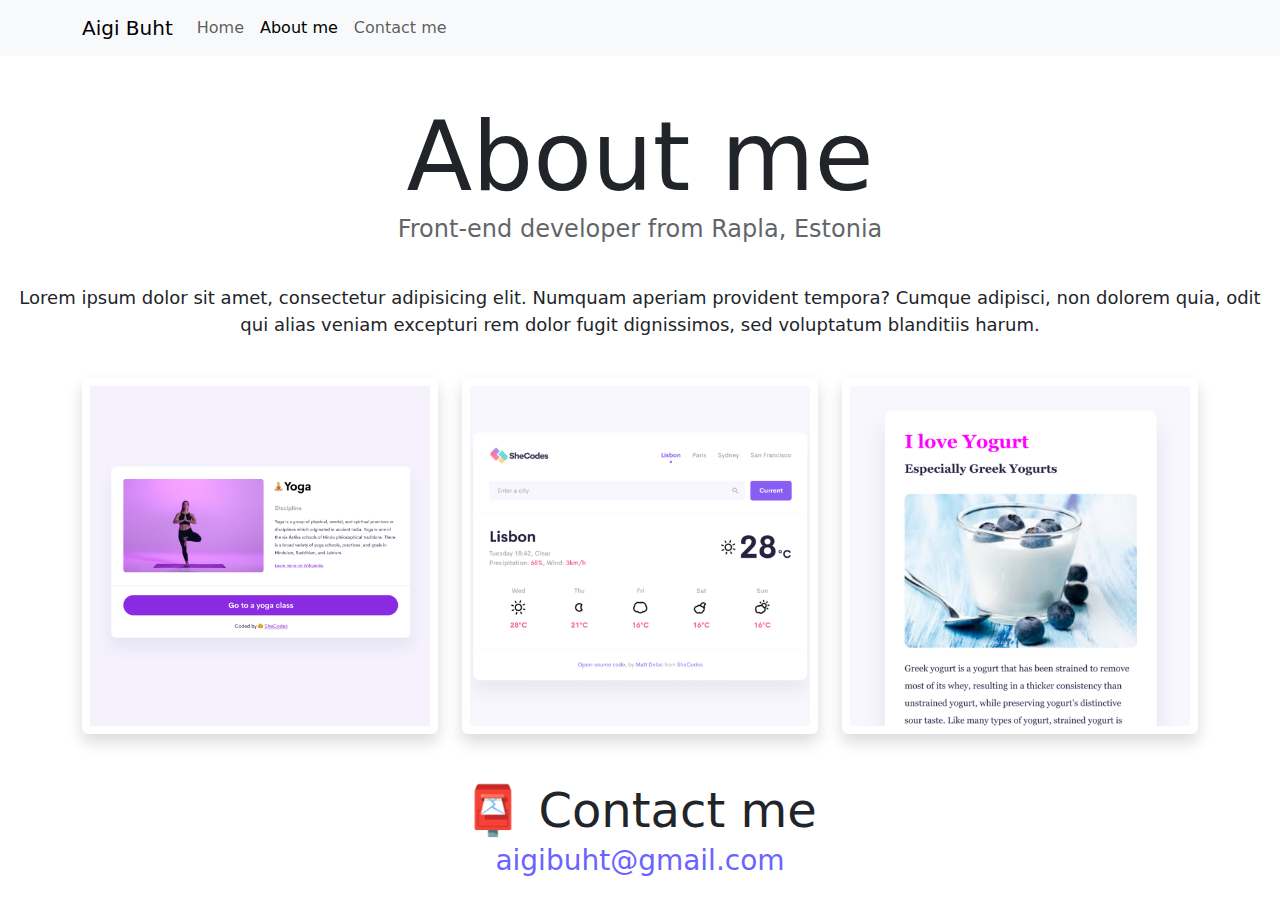
==== about.html @ 74bb912c "Imported the portfolio project" ====
<!DOCTYPE html>
<html lang="en">
  <head>
    <meta charset="UTF-8" />
    <meta http-equiv="X-UA-Compatible" content="IE=edge" />
    <meta name="viewport" content="width=device-width, initial-scale=1.0" />
    <link
    href="https://cdn.jsdelivr.net/npm/bootstrap@5.3.3/dist/css/bootstrap.min.css"
    rel="stylesheet"
    integrity="sha384-QWTKZyjpPEjISv5WaRU9OFeRpok6YctnYmDr5pNlyT2bRjXh0JMhjY6hW+ALEwIH"
    crossorigin="anonymous"
  />
  <script
    src="https://cdn.jsdelivr.net/npm/bootstrap@5.3.3/dist/js/bootstrap.bundle.min.js"
    integrity="sha384-YvpcrYf0tY3lHB60NNkmXc5s9fDVZLESaAA55NDzOxhy9GkcIdslK1eN7N6jIeHz"
    crossorigin="anonymous"
  ></script>
    <link rel="stylesheet" href="/style.css" />
    <title>About Aigi Buht</title>
  </head>
  <body>
    <nav class="navbar navbar-expand-lg navbar-light bg-light fixed-top">
      <div class="container">
        <a class="navbar-brand" href="/">Aigi Buht</a>
        <button
          class="navbar-toggler"
          type="button"
          data-bs-toggle="collapse"
          data-bs-target="#navbarSupportedContent"
          aria-controls="navbarSupportedContent"
          aria-expanded="false"
          aria-label="Toggle navigation"
        >
          <span class="navbar-toggler-icon"></span>
        </button>
        <div class="collapse navbar-collapse" id="navbarSupportedContent">
          <ul class="navbar-nav me-auto mb-2 mb-lg-0">
            <li class="nav-item">
              <a class="nav-link" aria-current="page" href="/"
                >Home</a
              >
            </li>
            <li class="nav-item">
              <a class="nav-link active" href="/about.html">About me</a>
            </li>
            <li class="nav-item">
              <a class="nav-link" href="/about.html#contact">Contact me</a>
            </li>
          </ul>
        </div>
      </div>
    </nav>

    <h1 class="text-center">About me</h1>
    <h3 class="text-center">Front-end developer from Rapla, Estonia</h3>
    <div class="about-paragraphs text-center" >
      <p>
        Lorem ipsum dolor sit amet, consectetur adipisicing elit. Numquam
        aperiam provident tempora? Cumque adipisci, non dolorem quia, odit qui
        alias veniam excepturi rem dolor fugit dignissimos, sed voluptatum
        blanditiis harum.
      </p>
    </div>

    <div class="container">
      <div class="row">
        <div class="col-md-4">
          <img src="/images/yoga.png" class="img-fluid p-2 shadow rounded">
      </div>
      <div class="col-md-4">
        <img src="/images/weather.png" class="img-fluid p-2 shadow rounded">
    </div>
    <div class="col-md-4">
      <img src="/images/yogurt.png" class="img-fluid p-2 shadow rounded">
  </div>
    </div>
    <div id="contact" class="mt-5">
      <h2 class="text-center">📮 Contact me</h2>
      <a href="mailto:aigibuht@gmail.com" class="email-link">
        aigibuht@gmail.com
      </a>
    </div>
  </body>
</html>
---- style.css ----
:root {
  --primary-color: #6c63ff;
  --secondary-color: #f5f2fe;
  --hover-color: #0a58ca;
  --box-shadow: 0 5px 10px rgba(0, 0, 0, 0.3);
  --btn-padding: 20px 15px;
}

body {
  margin-top: 100px;
}

h1,
h2,
h3 {
  margin: 0;
}

h1 {
  font-size: 96px;
}

h2 {
  font-size: 48px;
}

h3 {
  font-size: 24px;
  opacity: 0.7;
}

p {
  font-size: 18px;
  line-height: 1.5;
}

.navigation-links {
  display: flex;
  margin-top: 40px;
  justify-content: center;
}

.navigation-links a {
  margin: 20px;
}

.primary-link {
  border-radius: 4px;
  padding: 20px 15px;
  text-decoration: none;
  text-transform: capitalize;
  background: var(--primary-color);
  box-shadow: var(--box-shadow);
  color: white;
}

.primary-link:hover {
  color: var(--hover-color);
}

.secondary-link {
  border-radius: 4px;
  padding: 20px 15px;
  text-decoration: none;
  text-transform: capitalize;
  color: var(--primary-color);
  border: 1px solid var(--primary-color);
}

.homepage-link {
  color: var(--primary-color);
  text-align: center;
  display: block;
}

.about-paragraphs {
  display: flex;
  margin: 30px 0;
}

.about-paragraphs p {
  margin: 10px;
}

.email-link {
  display: flex;
  justify-content: center;
  color: var(--primary-color);
  font-size: 28px;
  text-decoration: none;
}

.email-link:hover {
  text-decoration: underline;
}
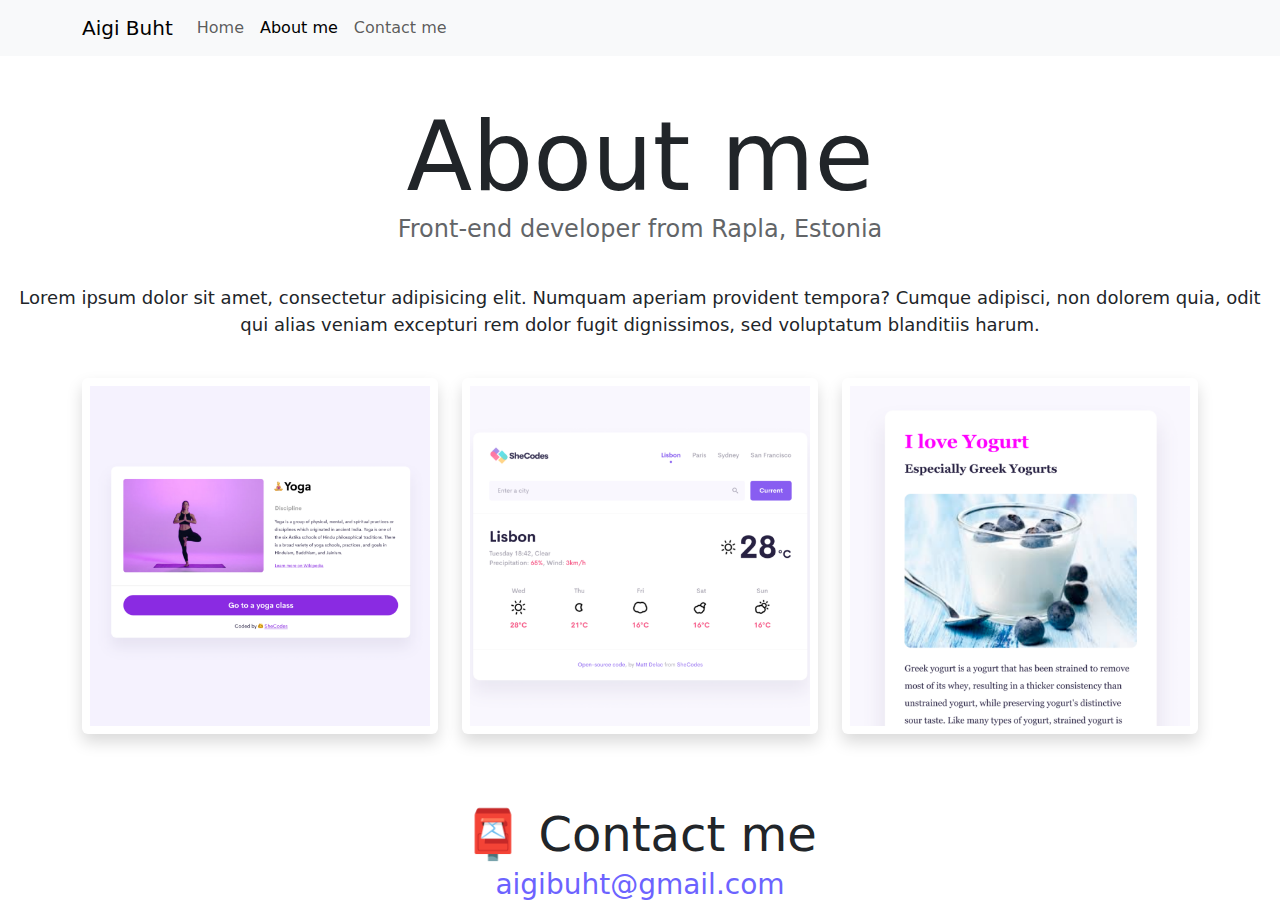
==== commit bce808b8: "Made the website more responsive" ====
--- a/about.html
+++ b/about.html
@@ -16,7 +16,8 @@
     crossorigin="anonymous"
   ></script>
     <link rel="stylesheet" href="/style.css" />
-    <title>About Aigi Buht</title>
+    <title>About me - Aigi Buht</title>
+    <meta name="description" content="About Aigi buht a a front-end developer based in Europe">
   </head>
   <body>
     <nav class="navbar navbar-expand-lg navbar-light bg-light fixed-top">
@@ -65,13 +66,13 @@
     <div class="container">
       <div class="row">
         <div class="col-md-4">
-          <img src="/images/yoga.png" class="img-fluid p-2 shadow rounded">
+          <img src="/images/yoga.png" alt="Yoga project" class="img-fluid p-2 mb-4 shadow rounded">
       </div>
       <div class="col-md-4">
-        <img src="/images/weather.png" class="img-fluid p-2 shadow rounded">
+        <img src="/images/weather.png" alt="Weather project" class="img-fluid p-2 mb-4 shadow rounded">
     </div>
     <div class="col-md-4">
-      <img src="/images/yogurt.png" class="img-fluid p-2 shadow rounded">
+      <img src="/images/yogurt.png" alt="Yogurt project" class="img-fluid p-2 mb-4 shadow rounded">
   </div>
     </div>
     <div id="contact" class="mt-5">
--- a/style.css
+++ b/style.css
@@ -18,6 +18,17 @@
 
 h1 {
   font-size: 96px;
+}
+
+@media (max-width: 900px) {
+  h1 {
+    font-size: 48px;
+    line-height: 1.5;
+  }
+
+  h2 {
+    font-size: 32px;
+  }
 }
 
 h2 {
